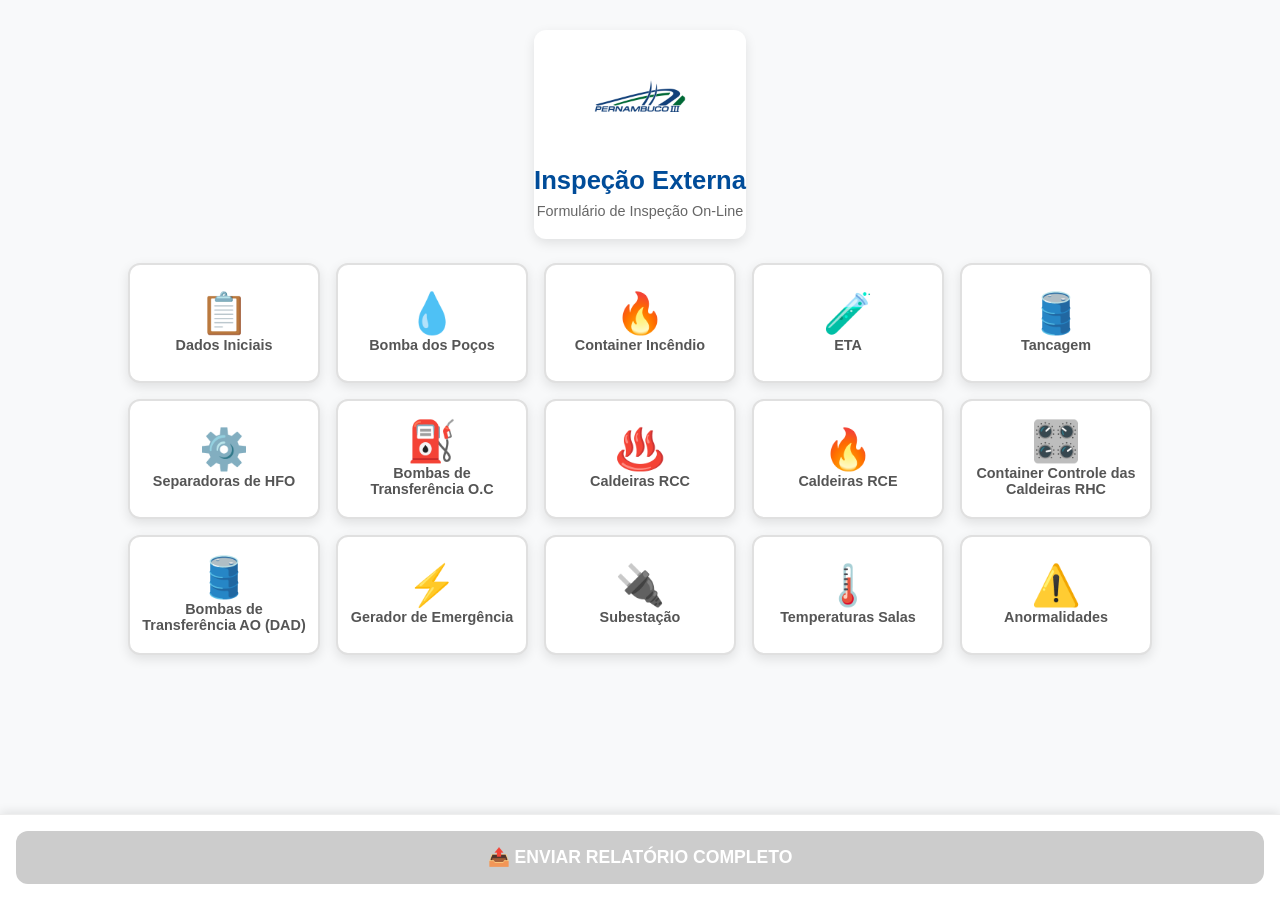
==== externo.html @ 7aa6fa69 "Add files via upload" ====
<!DOCTYPE html>
<html lang="pt-BR">
<head>
  <meta charset="UTF-8">
  <meta name="viewport" content="width=device-width, initial-scale=1, viewport-fit=cover">
  <title>Formulário - Inspeção Externa</title>
  <link rel="stylesheet" href="style.css">
  <link rel="stylesheet" href="spinner.css">
</head>
<body data-form-type="externo">
  <header>
    <img src="logo.png" alt="Logomarca Termelétrica Pernambuco III">
    <h1>Inspeção Externa</h1>
    <p>Formulário de Inspeção On-Line</p>
  </header>

  <div class="container">
    <!-- Menu Suspenso de Navegação Rápida (Jump Menu) -->
    <div id="jumpMenuContainer" class="jump-menu-container" style="display: none;">
      <select id="jumpMenu" class="jump-menu-select" onchange="jumpToField(this.value)">
        <option value="">Navegação Rápida (Tags)</option>
      </select>
    </div>

    <!-- Grid de Janelas (preenchido dinamicamente) -->
    <div class="windows-grid"></div>
    <!-- Modal Overlay para formulário -->
    <div class="modal-overlay" id="modalOverlay">
      <div class="modal-content" id="modalContent">
        <div class="modal-header">
          <h2 id="modalTitle">Título</h2>
          <button class="modal-close" id="modalClose">✕</button>
        </div>
        <!-- Menu de tags para navegação rápida entre equipamentos (preenchido via script) -->
        <div id="tagMenuModal" class="tag-menu"></div>
        <form id="windowForm">
          <div id="formFields"></div>
          <div class="button-group">
            <button type="button" id="modalCancel">Cancelar</button>
            <button type="submit">Salvar</button>
          </div>
        </form>
      </div>
    </div>
    <!-- Seção de envio -->
    <div class="submit-section">
      <button type="button" id="submitReport" disabled>📤 Enviar Relatório Completo</button>
    </div>
  </div>
  <!-- Estrutura de dados para inspeção externa -->
  <script src="data_structure.js"></script>
  <!-- Script para o componente Spinner -->
  <script src="spinner.js"></script>
  <!-- Script genérico de formulários -->
  <script src="script.js"></script>
</body>
</html>
---- style.css ----
:root {
    --primary-color: #004C99; /* Azul escuro */
    --secondary-color: #00A86B; /* Verde */
    --danger-color: #DC3545; /* Vermelho */
    --warning-color: #FFC107; /* Amarelo */
    --success-color: #28A745; /* Verde */
    --light-bg: #F8F9FA;
    --card-shadow: 0 4px 12px rgba(0, 0, 0, 0.1);
    --input-radius: 12px;
    --font-family: 'Segoe UI', Tahoma, Geneva, Verdana, sans-serif;
    --completed-color: #007BFF; /* Azul para janelas completas */
    --tertiary-color: #6f42c1; /* Roxo para o botão de destinatários */
}

* {
    box-sizing: border-box;
    -webkit-tap-highlight-color: transparent; /* Remove o destaque azul ao tocar no celular */
}

body {
    margin: 0;
    padding: 16px;
    background: var(--light-bg);
    font-family: var(--font-family);
    color: #333;
    min-height: 100vh;
    display: flex;
    flex-direction: column;
    align-items: center;
}

.container {
    width: 100%;
    max-width: 768px; /* Max width para tablets */
    padding-bottom: 100px; /* Espaço para o botão fixo */
}

header {
    text-align: center;
    margin-bottom: 24px;
    padding: 16px 0;
    background: white;
    border-radius: var(--input-radius);
    box-shadow: var(--card-shadow);
}

header img {
    max-width: 100px;
    height: auto;
    margin-bottom: 8px;
}

header h1 {
    margin: 8px 0;
    font-size: 1.6rem;
    color: var(--primary-color);
}

header p {
    margin: 4px 0;
    font-size: 0.9rem;
    color: #666;
}

/* Janelas de Dados (Grid de "Ícones" de Celular) */
.windows-grid {
    display: grid;
    grid-template-columns: repeat(auto-fit, minmax(120px, 1fr));
    gap: 16px;
    margin-bottom: 24px;
}

.window-btn {
    display: flex;
    flex-direction: column;
    align-items: center;
    justify-content: center;
    height: 120px;
    padding: 12px;
    background: white;
    border: 2px solid #E0E0E0;
    border-radius: var(--input-radius);
    cursor: pointer;
    transition: all 0.3s ease;
    text-align: center;
    font-weight: 600;
    font-size: 0.9rem;
    color: #555;
    box-shadow: var(--card-shadow);
    text-decoration: none; /* Para usar em <a> ou <button> */
}

.window-btn:active {
    transform: scale(0.95);
}

.window-btn:hover {
    border-color: var(--primary-color);
    box-shadow: 0 4px 12px rgba(0, 76, 153, 0.2);
}

.window-btn .icon {
    font-size: 2.5rem;
    margin-bottom: 4px;
    line-height: 1;
}

.window-btn.completed {
    background: var(--completed-color);
    color: white;
    border-color: var(--completed-color);
    box-shadow: 0 4px 12px rgba(0, 123, 255, 0.3);
}

.window-btn.completed .icon {
    color: white;
}

/* Botão Fixo de Envio */
.submit-section {
    position: fixed;
    bottom: 0;
    left: 0;
    right: 0;
    background: white;
    padding: 16px;
    border-top: 1px solid #EEE;
    box-shadow: 0 -2px 10px rgba(0, 0, 0, 0.1);
    z-index: 1000;
}

.submit-section button {
    width: 100%;
    padding: 16px;
    font-size: 1.1rem;
    font-weight: 700;
    border: none;
    border-radius: var(--input-radius);
    background: var(--primary-color);
    color: white;
    cursor: pointer;
    transition: background 0.3s ease;
    text-transform: uppercase;
}

.submit-section button:hover {
    background: #003366;
}

.submit-section button:disabled {
    background: #CCC;
    cursor: not-allowed;
}

/* Modal/Drawer para Formulário (Mobile-First Drawer) */
.modal-overlay {
    display: none;
    position: fixed;
    top: 0;
    left: 0;
    right: 0;
    bottom: 0;
    background: rgba(0, 0, 0, 0.6);
    z-index: 2000;
    animation: fadeIn 0.3s ease;
}

.modal-overlay.active {
    display: flex;
    align-items: flex-end; /* Abre de baixo para cima */
}

@keyframes fadeIn {
    from { opacity: 0; }
    to { opacity: 1; }
}

@keyframes slideUp {
    from { transform: translateY(100%); }
    to { transform: translateY(0); }
}

.modal-content {
    background: white;
    width: 100%;
    max-height: 95vh;
    border-radius: var(--input-radius) var(--input-radius) 0 0;
    padding: 20px;
    overflow-y: auto;
    animation: slideUp 0.3s ease;
    box-shadow: 0 -5px 20px rgba(0, 0, 0, 0.2);
}

.modal-content.full-height {
    max-height: 100vh;
    border-radius: 0;
}

.modal-header {
    display: flex;
    justify-content: space-between;
    align-items: center;
    margin-bottom: 20px;
    padding-bottom: 12px;
    border-bottom: 2px solid var(--light-bg);
}

.modal-header h2 {
    margin: 0;
    font-size: 1.4rem;
    color: var(--primary-color);
}

.modal-close {
    background: none;
    border: none;
    font-size: 1.8rem;
    cursor: pointer;
    color: #666;
    padding: 0;
    width: 32px;
    height: 32px;
    display: flex;
    align-items: center;
    justify-content: center;
}

.modal-close:hover {
    color: var(--danger-color);
}

/* Campos de Formulário */
.form-group {
    margin-bottom: 16px;
    padding: 12px;
    border: 1px solid #DDD;
    border-radius: var(--input-radius);
    background: #FFF;
    box-shadow: 0 1px 3px rgba(0, 0, 0, 0.05);
}

label {
    font-size: 0.9rem;
    font-weight: 600;
    color: var(--primary-color);
    display: block;
    margin-bottom: 4px;
}

input[type="text"],
input[type="number"],
input[type="date"],
input[type="time"],
select,
textarea {
    width: 100%;
    padding: 12px;
    font-size: 1rem;
    border: 1px solid #CCC;
    border-radius: 8px;
    font-family: var(--font-family);
    transition: border-color 0.3s ease, box-shadow 0.3s ease;
    background: var(--light-bg);
}

input[type="text"]:focus,
input[type="number"]:focus,
input[type="date"]:focus,
input[type="time"]:focus,
select:focus,
textarea:focus {
    outline: none;
    border-color: var(--primary-color);
    box-shadow: 0 0 0 3px rgba(0, 76, 153, 0.1);
    background: white;
}

textarea {
    resize: vertical;
    min-height: 80px;
}

/* Campo de Range (Slider) */
.range-group {
    display: flex;
    flex-direction: column;
    gap: 8px;
}

.range-display {
    display: flex;
    justify-content: space-between;
    align-items: center;
    font-size: 1.1rem;
    font-weight: 700;
    color: #333;
    padding: 8px 0;
}

.range-display .value {
    color: var(--secondary-color);
}

input[type="range"] {
    -webkit-appearance: none;
    width: 100%;
    height: 8px;
    background: #DDD;
    border-radius: 5px;
    outline: none;
    opacity: 0.7;
    transition: opacity .2s;
}

input[type="range"]::-webkit-slider-thumb {
    -webkit-appearance: none;
    appearance: none;
    width: 20px;
    height: 20px;
    border-radius: 50%;
    background: var(--primary-color);
    cursor: pointer;
    box-shadow: 0 0 5px rgba(0, 0, 0, 0.2);
}

input[type="range"]::-moz-range-thumb {
    width: 20px;
    height: 20px;
    border-radius: 50%;
    background: var(--primary-color);
    cursor: pointer;
    border: none;
}

/* Status com Indicador Visual (Farol) */
.status-group {
    display: flex;
    align-items: center;
    gap: 12px;
}

.status-indicator {
    width: 20px;
    height: 20px;
    border-radius: 50%;
    background: #DDD;
    flex-shrink: 0;
    transition: background 0.3s ease;
    border: 2px solid #FFF;
    box-shadow: 0 0 0 2px #DDD;
}

.status-indicator.ope {
    background: var(--success-color);
    box-shadow: 0 0 0 2px var(--success-color);
}

.status-indicator.stby {
    background: var(--warning-color);
    box-shadow: 0 0 0 2px var(--warning-color);
}

.status-indicator.mnt {
    background: var(--danger-color);
    box-shadow: 0 0 0 2px var(--danger-color);
}

/* Novos estados para o formulário interno
   NORMAL e LIGADO são verdes, FALHA e DESLIGADO são vermelhos */
.status-indicator.normal,
.status-indicator.ligado {
    background: var(--success-color);
    box-shadow: 0 0 0 2px var(--success-color);
}

.status-indicator.falha,
.status-indicator.desligado {
    background: var(--danger-color);
    box-shadow: 0 0 0 2px var(--danger-color);
}

.status-group select {
    flex: 1;
}

/* Dados Anteriores */
.previous-data {
    background: #E6F0FF; /* Azul claro para destaque */
    border-left: 5px solid var(--primary-color);
    padding: 15px;
    border-radius: 8px;
    margin-bottom: 20px;
    font-size: 0.95rem;
    color: #333;
    box-shadow: 0 2px 5px rgba(0, 0, 0, 0.05);
}

.previous-data strong {
    color: var(--primary-color);
    display: block;
    margin-bottom: 5px;
}

.previous-data p {
    margin: 5px 0;
}

/* Botões de Ação no Modal */
.button-group {
    display: flex;
    gap: 12px;
    margin-top: 20px;
}

.button-group button {
    flex: 1;
    padding: 14px;
    font-size: 1rem;
    font-weight: 600;
    border: none;
    border-radius: 8px;
    cursor: pointer;
    transition: all 0.3s ease;
    text-transform: uppercase;
}

.button-group button[type="submit"] {
    background: var(--secondary-color);
    color: white;
}

.button-group button[type="submit"]:hover {
    background: #008C5A;
}

.button-group button[type="button"] {
    background: #E0E0E0;
    color: #333;
}

.button-group button[type="button"]:hover {
    background: #CCC;
}

/* Melhorias de responsividade para o novo componente Spinner */
.spinner-container {
    height: 48px; /* Altura ideal para toque em dispositivos móveis */
}

/* Responsive para Desktop/Tablet */
@media (min-width: 768px) {
    body {
        padding: 30px;
    }

    .windows-grid {
        grid-template-columns: repeat(4, 1fr);
    }

    .modal-overlay.active {
        align-items: center;
    }

    .modal-content {
        max-width: 600px;
        margin: auto;
        border-radius: var(--input-radius);
        max-height: 80vh;
    }
}

/* Layout aprimorado para telas grandes (desktop) */
@media (min-width: 1024px) {
    .container {
        max-width: 1024px;
    }
    .windows-grid {
        grid-template-columns: repeat(5, 1fr);
    }
}

/* Estilos para melhorar a usabilidade em dispositivos móveis */
/* Estilos para o Menu Suspenso (Jump Menu) */
.jump-menu-container {
    position: sticky;
    top: 0;
    z-index: 100;
    background: var(--light-bg);
    padding: 8px 0;
    border-bottom: 1px solid #EEE;
    margin-bottom: 16px;
}

.jump-menu-select {
    width: 100%;
    padding: 12px;
    font-size: 1rem;
    border: 1px solid var(--primary-color);
    border-radius: var(--input-radius);
    background: white;
    font-family: var(--font-family);
    box-shadow: var(--card-shadow);
}

/* Ajuste para o cabeçalho fixo em telas menores */
@media (max-width: 767px) {
    header {
        position: sticky;
        top: 0;
        z-index: 101; /* Acima do jump-menu */
        border-radius: 0 0 var(--input-radius) var(--input-radius);
        box-shadow: 0 2px 10px rgba(0, 0, 0, 0.1);
    }
    .container {
        padding-top: 16px; /* Espaço para o cabeçalho fixo */
    }
}

/* ========================================================
   Estilos adicionais para o cartão da página inicial e o
   menu de tags dentro dos formulários. Estes estilos foram
   adicionados para centralizar o índice e fornecer uma
   navegação rápida entre equipamentos.  
   ======================================================== */

/* Cartão centralizado na página inicial */
.index-card {
    display: flex;
    flex-direction: column;
    align-items: center;
    justify-content: center;
    background: #ffffff;
    padding: 2rem;
    margin: 40px auto;
    max-width: 420px;
    border-radius: 12px;
    box-shadow: var(--card-shadow);
}
.index-logo {
    width: 100%;
    display: flex;
    justify-content: center;
    margin-bottom: 1rem;
}
.index-logo img {
    max-width: 200px;
    height: auto;
}
.index-card h1 {
    margin: 0.5rem 0;
    font-size: 1.7rem;
    color: var(--primary-color);
    text-align: center;
}
.index-card p {
    margin-bottom: 1.5rem;
    color: #666;
    text-align: center;
}
.index-buttons {
    display: flex;
    flex-direction: column;
    gap: 1rem;
    width: 100%;
}
.index-buttons .btn {
    display: flex;
    align-items: center;
    justify-content: center;
    gap: 0.5rem;
    width: 100%;
    padding: 14px 20px;
    font-size: 1rem;
    font-weight: 600;
    text-transform: uppercase;
    letter-spacing: 0.5px;
    color: #fff;
    border: none;
    border-radius: var(--input-radius);
    box-shadow: var(--card-shadow);
    transition: filter 0.3s ease;
}
.index-buttons .btn:not(.secondary) {
    background: var(--primary-color);
}
.index-buttons .btn.secondary {
    background: var(--secondary-color);
}
.index-buttons .btn.tertiary {
    background: var(--tertiary-color);
}
.index-buttons .btn:hover {
    filter: brightness(0.9);
}

/* Menu horizontal de tags para navegação rápida dentro dos modais */
.tag-menu {
    display: flex;
    flex-wrap: wrap;
    gap: 0.25rem;
    margin-bottom: 1rem;
}
.tag-menu .tag-item {
    padding: 4px 8px;
    border-radius: 4px;
    font-size: 0.75rem;
    color: #fff;
    cursor: pointer;
    opacity: 0.85;
    user-select: none;
    transition: opacity 0.2s ease;
}
.tag-menu .tag-item.active {
    border: 2px solid rgba(255,255,255,0.8);
    opacity: 1;
}

@media (max-width: 480px) {
    body {
        padding: 12px;
    }

    .container {
        max-width: 100%;
        padding-bottom: 120px;
    }

    .windows-grid {
        grid-template-columns: repeat(2, 1fr);
        gap: 12px;
    }

    .window-btn {
        height: 100px;
        font-size: 0.8rem;
    }

    .window-btn .icon {
        font-size: 2rem;
    }

    .form-group {
        margin-bottom: 12px;
        padding: 10px;
    }

    label {
        font-size: 0.85rem;
    }

    input[type="text"],
    input[type="number"],
    input[type="date"],
    input[type="time"],
    select,
    textarea {
        padding: 10px;
        font-size: 16px; /* Evita zoom em inputs em dispositivos móveis */
    }

    .spinner-button {
        width: 36px;
        height: 36px;
        font-size: 1.3rem;
    }

    .spinner-value-display {
        font-size: 1.3rem;
    }

    .submit-section button {
        padding: 14px;
        font-size: 1rem;
    }

    .modal-content {
        padding: 16px;
    }

    .modal-header h2 {
        font-size: 1.2rem;
    }

    .button-group {
        gap: 8px;
    }

    .button-group button {
        padding: 12px;
        font-size: 0.9rem;
    }
}

/* Estilos para o index.html (Página de Login/Seleção) */
.login-container {
    display: flex;
    flex-direction: column;
    align-items: center;
    justify-content: center;
    min-height: 100vh;
    padding: 20px;
}

.login-card {
    background: white;
    padding: 30px;
    border-radius: var(--input-radius);
    box-shadow: var(--card-shadow);
    width: 100%;
    max-width: 400px;
    text-align: center;
}

.login-card h2 {
    color: var(--primary-color);
    margin-bottom: 20px;
}

.login-card input[type="password"] {
    margin-bottom: 20px;
}

.login-card button {
    width: 100%;
    padding: 12px;
    font-size: 1.1rem;
    font-weight: 600;
    border: none;
    border-radius: 8px;
    background: var(--primary-color);
    color: white;
    cursor: pointer;
}

.login-card button:hover {
    background: #003366;
}

.error-message {
    color: var(--danger-color);
    margin-top: 10px;
    font-weight: 600;
}

/* Estilos para o index.html (após login) */
.buttons-selection {
    display: flex;
    flex-direction: column;
    gap: 16px;
    width: 100%;
    max-width: 400px;
}

.buttons-selection a {
    text-decoration: none;
}

.buttons-selection .btn {
    display: flex;
    align-items: center;
    justify-content: center;
    gap: 12px;
    width: 100%;
    padding: 18px 24px;
    font-size: 1.1rem;
    font-weight: 600;
    text-align: center;
    color: #fff;
    background-color: var(--primary-color);
    border: none;
    border-radius: var(--input-radius);
    transition: all 0.3s ease;
    box-shadow: var(--card-shadow);
    text-transform: uppercase;
    letter-spacing: 0.5px;
}

.buttons-selection .btn.secondary {
    background-color: var(--secondary-color);
}

.buttons-selection .btn:hover {
    filter: brightness(0.9);
}

.buttons-selection .btn-icon {
    font-size: 1.3rem;
}

/* ====== Estilos para campos de assinatura ====== */
.signature-container {
    margin-top: 12px;
}
.signature-canvas {
    width: 100%;
    height: 150px;
    border: 1px solid #ccc;
    border-radius: var(--input-radius);
    display: block;
    background: #fff;
    touch-action: none;
}
.clear-signature {
    margin-top: 6px;
    padding: 6px 12px;
    font-size: 0.8rem;
    border: none;
    border-radius: var(--input-radius);
    background: var(--danger-color);
    color: #fff;
    cursor: pointer;
    transition: background 0.3s ease;
}
.clear-signature:hover {
    background: #b21e35;
}
---- spinner.css ----
/* ============ ESTILOS PARA O COMPONENTE SPINNER (ROLETA) ============ */

.spinner-container {
    display: flex;
    align-items: center;
    justify-content: space-between;
    gap: 10px;
    padding: 10px;
    border: 1px solid #CCC;
    border-radius: 12px;
    background: var(--light-bg);
    transition: border-color 0.3s ease, box-shadow 0.3s ease;
}

.spinner-container:focus-within {
    border-color: var(--primary-color);
    box-shadow: 0 0 0 3px rgba(0, 76, 153, 0.1);
    background: white;
}

.spinner-button {
    background: var(--primary-color);
    color: white;
    border: none;
    border-radius: 8px;
    width: 40px;
    height: 40px;
    font-size: 1.5rem;
    font-weight: bold;
    cursor: pointer;
    transition: background 0.2s ease, transform 0.1s ease;
    flex-shrink: 0;
    line-height: 1;
    display: flex;
    align-items: center;
    justify-content: center;
}

.spinner-button:hover {
    background: #003366;
}

.spinner-button:active {
    transform: scale(0.95);
}

.spinner-button:disabled {
    background: #AAA;
    cursor: not-allowed;
}

.spinner-value-display {
    flex-grow: 1;
    text-align: center;
    font-size: 1.5rem;
    font-weight: 700;
    color: var(--primary-color);
    min-width: 50px; /* Garante espaço mínimo */
}

.spinner-unit {
    font-size: 0.9rem;
    color: #666;
    margin-left: 5px;
}

/* Estilo para o input oculto que armazena o valor */
.spinner-input {
    display: none;
}

/* Estilo para o campo de número simples, tornando-o mais amigável ao toque */
input[type="number"] {
    padding: 12px;
    font-size: 1.1rem;
    height: 48px; /* Altura ideal para toque */
}

/* Ajuste para o campo de range (slider) para que ele não seja confundido com o novo spinner */
.range-group {
    margin-top: 10px;
}
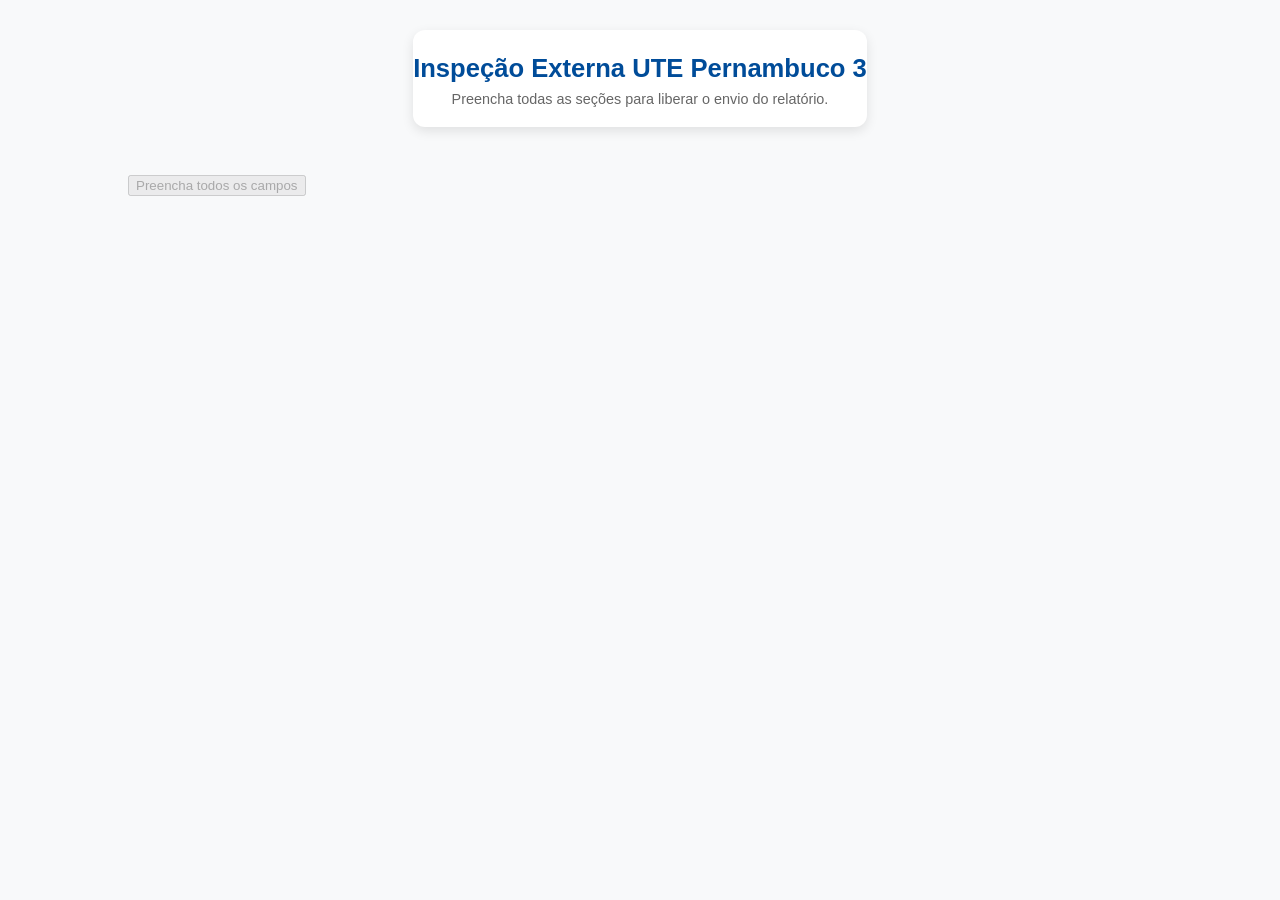
==== commit 745c2053: "Update externo.html" ====
--- a/externo.html
+++ b/externo.html
@@ -1,57 +1,62 @@
 <!DOCTYPE html>
 <html lang="pt-BR">
 <head>
-  <meta charset="UTF-8">
-  <meta name="viewport" content="width=device-width, initial-scale=1, viewport-fit=cover">
-  <title>Formulário - Inspeção Externa</title>
-  <link rel="stylesheet" href="style.css">
-  <link rel="stylesheet" href="spinner.css">
-</head>
-<body data-form-type="externo">
-  <header>
-    <img src="logo.png" alt="Logomarca Termelétrica Pernambuco III">
-    <h1>Inspeção Externa</h1>
-    <p>Formulário de Inspeção On-Line</p>
-  </header>
+    <meta charset="UTF-8">
+    <meta name="viewport" content="width=device-width, initial-scale=1.0">
+    <title>INSP-UTPT | Inspeção Externa</title>
+    <link rel="stylesheet" href="style.css"> <link rel="stylesheet" href="spinner.css"> </head>
+<body>
 
-  <div class="container">
-    <!-- Menu Suspenso de Navegação Rápida (Jump Menu) -->
-    <div id="jumpMenuContainer" class="jump-menu-container" style="display: none;">
-      <select id="jumpMenu" class="jump-menu-select" onchange="jumpToField(this.value)">
-        <option value="">Navegação Rápida (Tags)</option>
-      </select>
+    <header>
+        <h1>Inspeção Externa UTE Pernambuco 3</h1>
+        <p>Preencha todas as seções para liberar o envio do relatório.</p>
+    </header>
+
+    <main class="container">
+        
+        <div id="jumpMenuContainer" style="display: none; margin-bottom: 20px;">
+            <label for="jumpMenu">Navegação Rápida:</label>
+            <select id="jumpMenu" onchange="jumpToField(this.value)">
+                <option value="">-- Selecione a Seção --</option>
+                </select>
+        </div>
+
+        <div class="windows-grid">
+            </div>
+
+        <div class="submit-container">
+            <button id="submitReport" disabled class="btn-primary">Preencha todos os campos</button>
+        </div>
+
+    </main>
+
+    <div id="modalOverlay" class="modal-overlay">
+        <div class="modal-content">
+            <header>
+                <h2 id="modalTitle">Título da Seção</h2>
+                <button id="modalClose" class="close-button">&times;</button>
+            </header>
+            
+            <form id="windowForm">
+                <div id="formFields" class="form-fields">
+                    </div>
+                
+                <footer>
+                    <button type="button" id="modalCancel" class="btn-secondary">Cancelar</button>
+                    <button type="submit" class="btn-primary">Salvar e Fechar</button>
+                </footer>
+            </form>
+        </div>
     </div>
 
-    <!-- Grid de Janelas (preenchido dinamicamente) -->
-    <div class="windows-grid"></div>
-    <!-- Modal Overlay para formulário -->
-    <div class="modal-overlay" id="modalOverlay">
-      <div class="modal-content" id="modalContent">
-        <div class="modal-header">
-          <h2 id="modalTitle">Título</h2>
-          <button class="modal-close" id="modalClose">✕</button>
+    <div id="loadingSpinner" class="spinner-overlay" style="display: none;">
+        <div class="spinner-container">
+            <div class="spinner"></div>
+            <p>Enviando relatório e arquivos. Aguarde...</p>
         </div>
-        <!-- Menu de tags para navegação rápida entre equipamentos (preenchido via script) -->
-        <div id="tagMenuModal" class="tag-menu"></div>
-        <form id="windowForm">
-          <div id="formFields"></div>
-          <div class="button-group">
-            <button type="button" id="modalCancel">Cancelar</button>
-            <button type="submit">Salvar</button>
-          </div>
-        </form>
-      </div>
     </div>
-    <!-- Seção de envio -->
-    <div class="submit-section">
-      <button type="button" id="submitReport" disabled>📤 Enviar Relatório Completo</button>
-    </div>
-  </div>
-  <!-- Estrutura de dados para inspeção externa -->
-  <script src="data_structure.js"></script>
-  <!-- Script para o componente Spinner -->
-  <script src="spinner.js"></script>
-  <!-- Script genérico de formulários -->
-  <script src="script.js"></script>
-</body>
+
+    <script src="data_structure.js"></script>
+    <script src="script.js"></script> 
+    </body>
 </html>
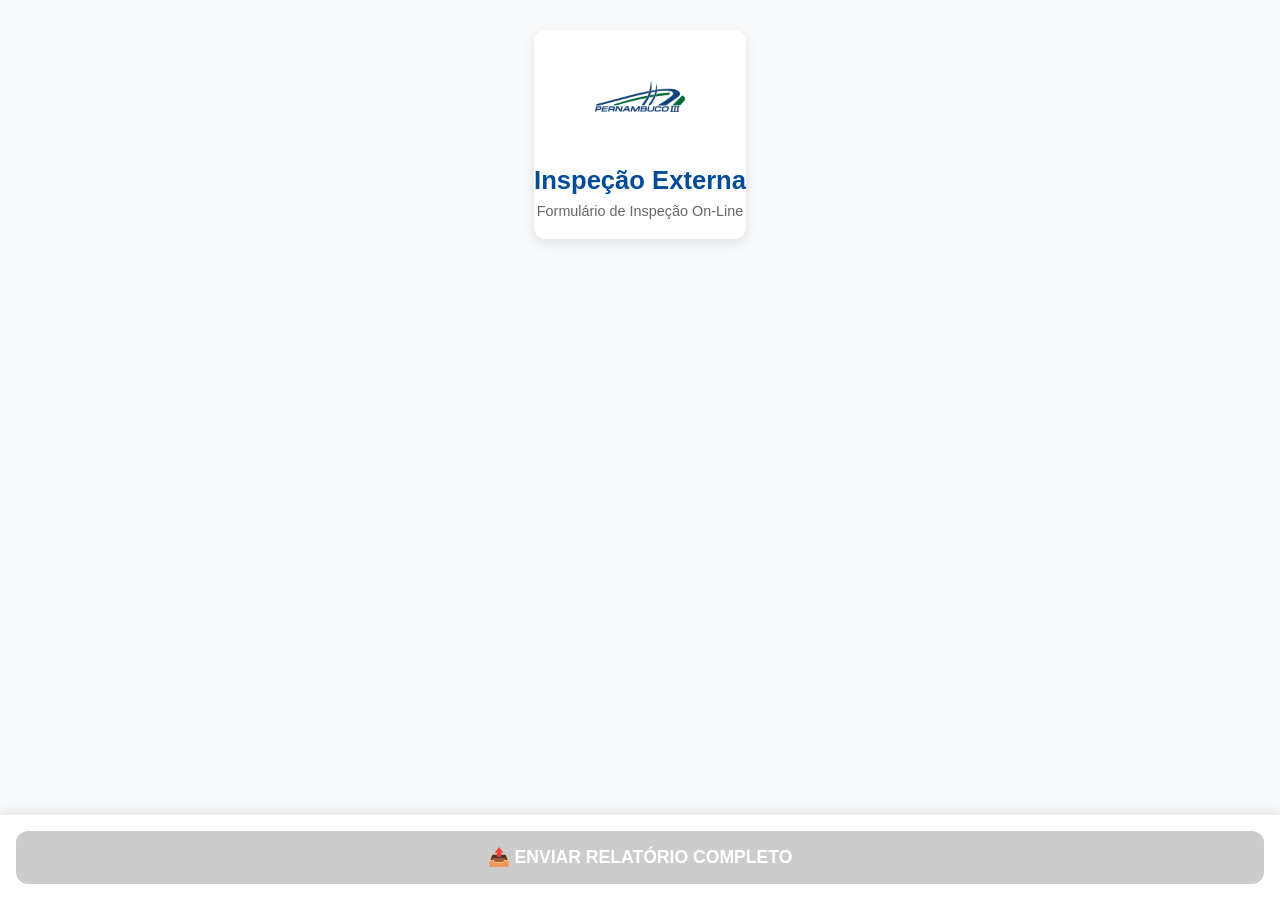
==== commit 90010e6e: "Update externo.html" ====
--- a/externo.html
+++ b/externo.html
@@ -1,62 +1,57 @@
 <!DOCTYPE html>
 <html lang="pt-BR">
 <head>
-    <meta charset="UTF-8">
-    <meta name="viewport" content="width=device-width, initial-scale=1.0">
-    <title>INSP-UTPT | Inspeção Externa</title>
-    <link rel="stylesheet" href="style.css"> <link rel="stylesheet" href="spinner.css"> </head>
-<body>
+  <meta charset="UTF-8">
+  <meta name="viewport" content="width=device-width, initial-scale=1, viewport-fit=cover">
+  <title>Formulário - Inspeção Externa</title>
+  <link rel="stylesheet" href="style.css">
+  <link rel="stylesheet" href="spinner.css">
+</head>
+<body data-form-type="externo">
+  <header>
+    <img src="logo.png" alt="Logomarca Termelétrica Pernambuco III">
+    <h1>Inspeção Externa</h1>
+    <p>Formulário de Inspeção On-Line</p>
+  </header>
 
-    <header>
-        <h1>Inspeção Externa UTE Pernambuco 3</h1>
-        <p>Preencha todas as seções para liberar o envio do relatório.</p>
-    </header>
-
-    <main class="container">
-        
-        <div id="jumpMenuContainer" style="display: none; margin-bottom: 20px;">
-            <label for="jumpMenu">Navegação Rápida:</label>
-            <select id="jumpMenu" onchange="jumpToField(this.value)">
-                <option value="">-- Selecione a Seção --</option>
-                </select>
-        </div>
-
-        <div class="windows-grid">
-            </div>
-
-        <div class="submit-container">
-            <button id="submitReport" disabled class="btn-primary">Preencha todos os campos</button>
-        </div>
-
-    </main>
-
-    <div id="modalOverlay" class="modal-overlay">
-        <div class="modal-content">
-            <header>
-                <h2 id="modalTitle">Título da Seção</h2>
-                <button id="modalClose" class="close-button">&times;</button>
-            </header>
-            
-            <form id="windowForm">
-                <div id="formFields" class="form-fields">
-                    </div>
-                
-                <footer>
-                    <button type="button" id="modalCancel" class="btn-secondary">Cancelar</button>
-                    <button type="submit" class="btn-primary">Salvar e Fechar</button>
-                </footer>
-            </form>
-        </div>
+  <div class="container">
+    <!-- Menu Suspenso de Navegação Rápida (Jump Menu) -->
+    <div id="jumpMenuContainer" class="jump-menu-container" style="display: none;">
+      <select id="jumpMenu" class="jump-menu-select" onchange="jumpToField(this.value)">
+        <option value="">Navegação Rápida (Tags)</option>
+      </select>
     </div>
 
-    <div id="loadingSpinner" class="spinner-overlay" style="display: none;">
-        <div class="spinner-container">
-            <div class="spinner"></div>
-            <p>Enviando relatório e arquivos. Aguarde...</p>
+    <!-- Grid de Janelas (preenchido dinamicamente) -->
+    <div class="windows-grid"></div>
+    <!-- Modal Overlay para formulário -->
+    <div class="modal-overlay" id="modalOverlay">
+      <div class="modal-content" id="modalContent">
+        <div class="modal-header">
+          <h2 id="modalTitle">Título</h2>
+          <button class="modal-close" id="modalClose">✕</button>
         </div>
+        <!-- Menu de tags para navegação rápida entre equipamentos (preenchido via script) -->
+        <div id="tagMenuModal" class="tag-menu"></div>
+        <form id="windowForm">
+          <div id="formFields"></div>
+          <div class="button-group">
+            <button type="button" id="modalCancel">Cancelar</button>
+            <button type="submit">Salvar</button>
+          </div>
+        </form>
+      </div>
     </div>
-
-    <script src="data_structure.js"></script>
-    <script src="script.js"></script> 
-    </body>
+    <!-- Seção de envio -->
+    <div class="submit-section">
+      <button type="button" id="submitReport" disabled>📤 Enviar Relatório Completo</button>
+    </div>
+  </div>
+  <!-- Estrutura de dados para inspeção externa -->
+  <script src="data_structure.js"></script>
+  <!-- Script para o componente Spinner -->
+  <script src="spinner.js"></script>
+  <!-- Script genérico de formulários -->
+  <script src="script.js"></script>
+</body>
 </html>
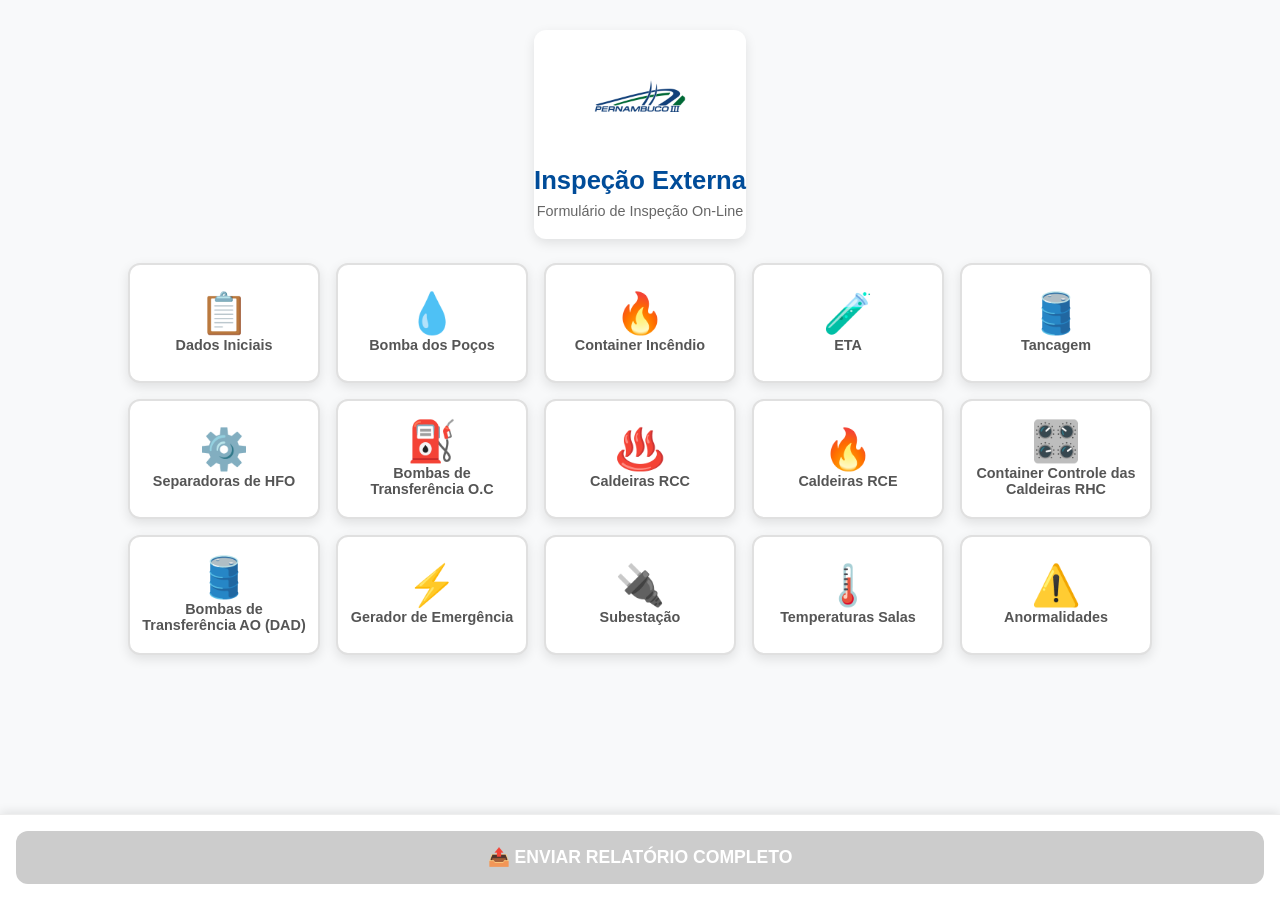
==== commit 3c9cb7fb: "Update externo.html" ====
--- a/externo.html
+++ b/externo.html
@@ -15,23 +15,19 @@
   </header>
 
   <div class="container">
-    <!-- Menu Suspenso de Navegação Rápida (Jump Menu) -->
     <div id="jumpMenuContainer" class="jump-menu-container" style="display: none;">
       <select id="jumpMenu" class="jump-menu-select" onchange="jumpToField(this.value)">
         <option value="">Navegação Rápida (Tags)</option>
       </select>
     </div>
 
-    <!-- Grid de Janelas (preenchido dinamicamente) -->
     <div class="windows-grid"></div>
-    <!-- Modal Overlay para formulário -->
     <div class="modal-overlay" id="modalOverlay">
       <div class="modal-content" id="modalContent">
         <div class="modal-header">
           <h2 id="modalTitle">Título</h2>
           <button class="modal-close" id="modalClose">✕</button>
         </div>
-        <!-- Menu de tags para navegação rápida entre equipamentos (preenchido via script) -->
         <div id="tagMenuModal" class="tag-menu"></div>
         <form id="windowForm">
           <div id="formFields"></div>
@@ -42,16 +38,12 @@
         </form>
       </div>
     </div>
-    <!-- Seção de envio -->
     <div class="submit-section">
       <button type="button" id="submitReport" disabled>📤 Enviar Relatório Completo</button>
     </div>
   </div>
-  <!-- Estrutura de dados para inspeção externa -->
   <script src="data_structure.js"></script>
-  <!-- Script para o componente Spinner -->
   <script src="spinner.js"></script>
-  <!-- Script genérico de formulários -->
   <script src="script.js"></script>
 </body>
 </html>
